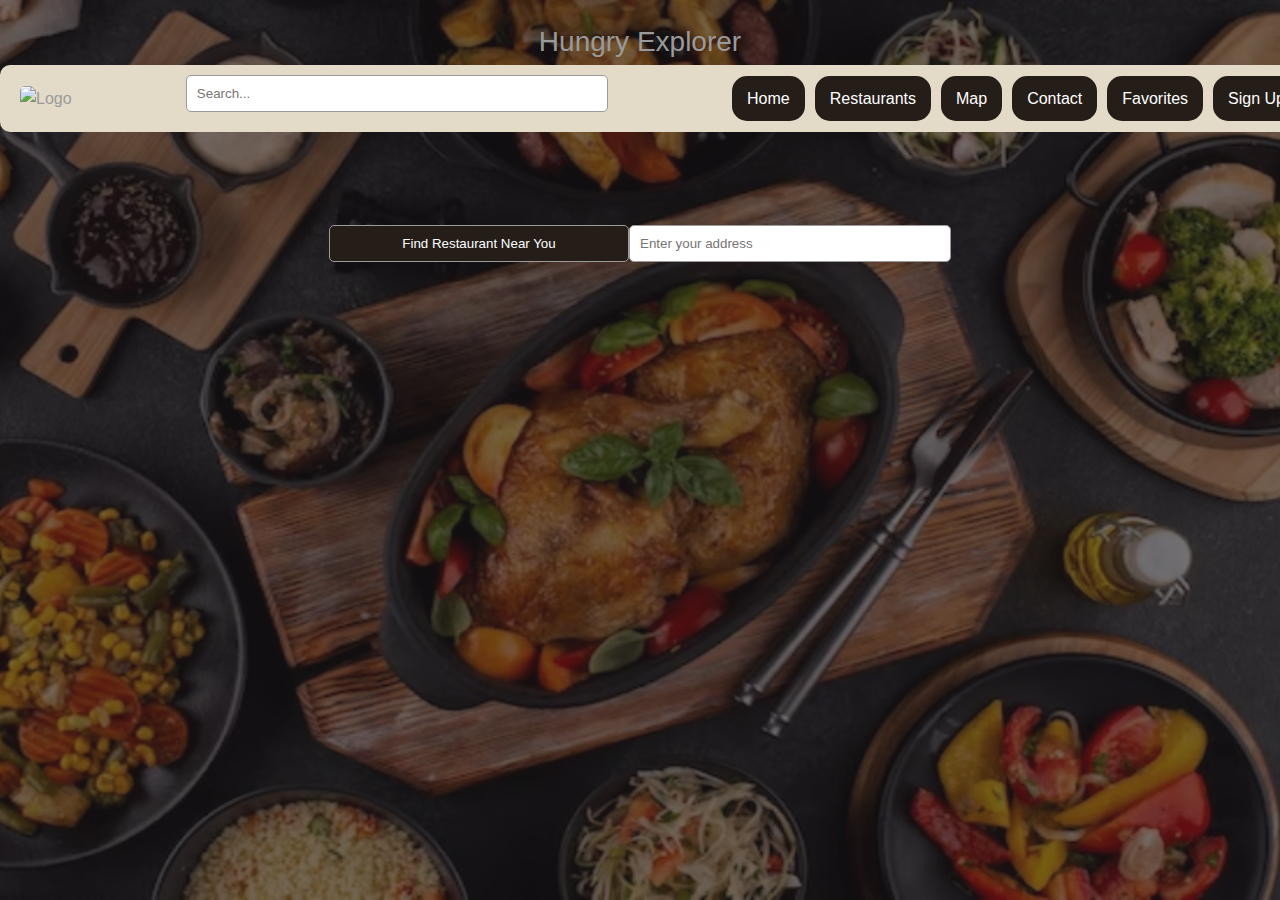
==== index.html @ f61a9f86 "Merge pull request #56 from NatalieClinton/feature/updatedRestaurantDetails" ====
<!DOCTYPE html>
<html lang="en">
<head>
  <meta charset="UTF-8">
  <meta name="viewport" content="width=device-width, initial-scale=1.0">
  <title>Hungry Explorer</title>
  <link rel="stylesheet" href="./assets/css/style.css"> <!-- Relative path to CSS file -->
  <link rel="stylesheet" href="./assets/css/homepage.css"> 
</head>

<body>
  <!-- Navbar -->
  <div class="navbar">
    <div class="title">Hungry Explorer</div>
    <div class="navbar-links">
       <!-- Navbar -->
       <nav>
        <!-- Logo (Image) -->
        <img src="./assets/images/HungryExplorerLogo.jpg" alt="Logo">
        <!-- Search Bar -->
        <form>
            <input type="text" placeholder="Search...">
        </form>
        <!-- Option Buttons -->
        <a href="./index.html">Home</a>
        <a href="./restaurant.html">Restaurants</a>
        <a href="./map.html">Map</a>
        <a href="./contact.html">Contact</a>
        <a href="./favorites.html">Favorites</a>
        <a href="#" id="signUpBtn">Sign Up</a>
      </nav>
    </div>
  </div>

  <!-- Modal -->
  <div class="modal" id="signUpModal">
    <div class="modal-content">
      <span class="close">&times;</span>
      <h2>Sign Up</h2>
      <!-- Sign-up form -->
      <div class="modal-body">
        <form id="addEmailForm">
          <div class="row">
            <div class="col-md-6">
              <div class="mb-3">
                <label for="emailAddress" class="form-label">Email Address:</label>
                <input type="email" class="form-control" id="emailAddress" required> <!-- Changed type to email -->
              </div>
            </div>
            <div class="col-md-6">
              <div class="mb-3">
                <label for="password" class="form-label">Password:</label>
                <input type="password" class="form-control" id="password" required>
              </div>
            </div>
          </div>
        </form>
      </div>
      <div class="modal-footer">
        <button type="submit" form="addEmailForm" class="btn btn-success" id="addTaskButton">
          Register
        </button>
      </div>
    </div>
  </div>

  <!-- Address search container -->
  <div class="search-container">
    <button id="addressSearchBtn">Find Restaurant Near You</button>
    <input type="text" id="addressInput" placeholder="Enter your address">
  </div>

  <!-- Background image -->
  <div class="background-image"></div>

  <!-- JavaScript files -->
  <script src="./Assets/JS/script.js"></script> <!-- Relative path to JavaScript file -->
  <script src="./Assets/JS/homepage.js"></script> <!-- Relative path to JavaScript file -->
  <script src="https://maps.googleapis.com/maps/api/js?key=AIzaSyBxWw3DSNZJTDbkBnPVZabPtuLWZAgpOcA&libraries=places" async defer></script>
</body>
</html>
---- assets/css/style.css ----
/* Logo Colour Palette */
:root {
    --beige: #E3DAC7;
    --brown: #251D18;
    --gray: #9A9A9B;
    --warmBrown: #71542A;
    --offBlack: #1C181B;
}

/* Navigation Bar Styles */
nav {
    display: flex;
    width: 100%;
    align-items: center;
    justify-content: space-between;
    background-color: var(--beige);
    padding: 10px 20px;
    border-radius: 10px;
    margin-right: 100px;
}

/* Logo (Image) Styles */
nav img {
    max-height: 60px;
    border-radius: 5px;
}

/* Search Bar Styles */
nav form {
    flex-grow: 1;
    display: flex;
    justify-content: center;
    margin: 0;
}

nav input[type="text"] {
    padding: 10px;
    border: 1px solid var(--gray);
    border-radius: 5px;
    width: 70%;
    max-width: 400px;
}

/* Option Button Styles */
nav a {
    padding: 10px 15px;
    margin-left: 10px;
    /* Space between buttons */
    background-color: var(--brown);
    color: #fff;
    text-decoration: none;
    border-radius: 15px;
    /* Rounded corners for the buttons */
    transition: background-color 0.3s ease;
}

nav a:hover {
    background-color: var(--warmBrown);
}

/* Body and general text styles */
body {
    font-family: 'Segoe UI', Tahoma, Verdana, sans-serif;
    background-color: var(--offBlack);
    color: var(--gray);
    margin: 0;
    padding: 0;
    box-sizing: border-box;
    line-height: 1.6;
}

/* Header styles */
h1,
h2,
h3 {
    margin-top: 0;
    color: #ddd;
}

h1 {
    font-size: 2.5rem;
    margin-bottom: 1.5rem;
    color: var(--gray);
    text-align: center;
}

/* Paragraph styles */
p {
    font-size: 1.1rem;
    margin-bottom: 2rem;
    color: var(--gray);
    text-align: center;
}

/* Image styles */
img {
    display: block;
    margin: 0 auto;
    max-width: 100%;
    height: auto;
}

/* Modal styles */
.modal {
    display: none;
    position: fixed;
    z-index: 1;
    left: 0;
    top: 0;
    width: 100%;
    height: 100%;
    overflow: auto;
    background-color: rgba(0, 0, 0, 0.4);
}

.modal-content {
    background-color: var(--beige);
    margin: 15% auto;
    padding: 20px;
    border: 1px solid var(--brown);
    width: 30%;
    border-radius: 8px;
    box-shadow: 0 0 10px rgba(0, 0, 0, 0.1);
}

.close {
    color: var(--warmBrown);
    float: right;
    font-size: 24px;
    font-weight: bold;
    cursor: pointer;
}

.close:hover,
.close:focus {
    color: var(--brown);
    text-decoration: none;
}

/* Map styles */
#map {
    height: 400px;
    width: 100%;
    border-radius: 8px;
    box-shadow: 0 0 10px rgba(0, 0, 0, 0.1);
}

/* Restaurant list styles */
#restaurantList {
    margin-top: 20px;
    background-color: #fff;
    border-radius: 8px;
    padding: 20px;
    box-shadow: 0 0 10px rgba(0, 0, 0, 0.1);
}

/* Form styles */
form {
    display: flex;
    flex-direction: column;
    align-items: center;
}

input[type="text"],
input[type="password"],
button {
    margin-bottom: 10px;
    padding: 10px;
    border: 1px solid var(--gray);
    border-radius: 5px;
    width: 100%;
    max-width: 300px;
}

button {
    background-color: var(--brown);
    color: #fff;
    cursor: pointer;
    transition: background-color 0.3s ease;
}

button:hover {
    background-color: var(--warmBrown);
}

/* Contact List Container Styles */
#contactList {
    display: grid;
    grid-template-columns: repeat(3, minmax(200px, 1fr));
    /* Three narrower columns */
    grid-gap: 20px;
    /* Space between the cards */
    justify-content: center;
    margin-top: 20px;
}

.container {
    display: flex;
    /* Enable Flexbox */
    flex-direction: column;
    /* Arrange content in a column */
    align-items: center;
    /* Center items horizontally */
    justify-content: center;
    /* Center items vertically */
    padding: 20px;
    /* Add padding for spacing */
    background-color: var(--beige);
    /* Background color for the container */
    border-radius: 10px;
    /* Rounded corners */
}

/* Style for the button inside the container */
.container button {
    background-color: var(--brown);
    color: #fff;
    padding: 10px 20px;
    /* Padding around the button */
    border-radius: 5px;
    /* Rounded corners for the button */
    border: none;
    /* Remove default border */
    cursor: pointer;
    /* Change cursor to pointer */
    transition: background-color 0.3s ease;
    /* Transition effect for hover */
}

/* Button hover effect */
.container button:hover {
    background-color: var(--warmBrown);
}

.container h1 {
    text-align: center;
    /* Center text */
    color: var(--gray);
    /* Use the defined gray color */
}

/* Search container styles */
.search-container {
    position: absolute; /* Absolute positioning */
    top: 25%; /* Position it 25% down from the top */
    left: 50%; /* Center the container horizontally */
    transform: translateX(-50%); /* Adjust to center */
    display: flex;
    justify-content: center;
    align-items: center;
    width: 100%; /* Allow the container to span the full width of the screen */
}

/* Background image styles */
.background-image {
    background-image: url('./assets/images/Homepage.jpg');
    background-size: cover; /* Cover the entire screen */
    background-position: top; /* Align to the top */
    position: absolute; /* Absolute positioning */
    top: 0;
    left: 0;
    width: 100%; /* Cover the full width */
    height: 100vh; /* Cover the full height */
    z-index: -1; /* Send the image behind other content */
}


/* Media Query for screens with width 800px and below */
@media (max-width: 800px) {
    #contactList {
        grid-template-columns: repeat(2, 1fr);
        /* Two columns on screens 800px and below */
    }
}

/* Media Query for screens with width 500px and below */
@media (max-width: 500px) {
    #contactList {
        grid-template-columns: 1fr;
        /* One column on screens 500px and below */
    }
}

/* Contact Card Styles */
.contact-card {
    background-color: var(--beige);
    /* Background color of the cards */
    border: 2px solid var(--brown);
    /* Border around each card */
    border-radius: 10px;
    /* Rounded corners for the cards */
    padding: 20px;
    /* Padding inside the cards */
    box-shadow: 0 0 10px rgba(0, 0, 0, 0.1);
    /* Box shadow for the cards */
    overflow: hidden;
    /* Hide any overflow of content */
    white-space: normal;
    /* Allow line breaks */
    text-overflow: ellipsis;
    /* Show ellipsis if text overflows */
}

/* Contact Card Text Styles */
.contact-card h2 {
    margin: 0 0 10px;
    /* Margin for the contact name */
    color: var(--brown);
}

.contact-card p {
    margin: 5px 0;
    /* Margin for the contact information */
    color: var(--gray);
}

.background-image {
    background-image: url('../images/Homepage.jpg');
    background-size: cover;
    opacity: 0.4;
    height: 100vh;
}


/*RESTAURANT.CSS STYLES*/

.logo-img {
    height: 75px;
    border-radius: 10px;
}

header {
    background-color: var(--beige);

}


.header-container {
    display: flex;
    justify-content: space-evenly;
    align-items: center;
    height: 100%;
    width: 80%;
    margin: auto;
}

.search-container {
    width: 900px;
}

#search-input {
    padding: 5px 10px;
    height: 40px;
    width: 500px;
    border-radius: 20px;
}

.nav-links {
    width: 500px;
    align-items: center;
}

header a {
    color: #fff;
    background-color: #251D18;
    padding: 10px 15px;
    margin: 0 10px;
    border-radius: 10px;
    text-decoration: none;
}

header a:hover {
    background-color: var(--warmBrown);
    transition: background-color 0.3s ease;

}

.title {
    text-align: center;
    padding-top: 20px;
    font-size: 28px;
}



.options-container {
    display: flex;
    justify-content: center;
    gap: 100px;
    padding: 20px;
    flex-wrap: wrap;
    width: 80%;
    margin: auto;
}


.restaurant-card {
    width: 275px;
}

.intro {
    display: flex;
    justify-content: space-between;
    padding: 10px;
}

.intro h1 {
    font-size: 20px;
}

.details {
    display: flex;
    justify-content: space-between;
    margin: 5px 0;
}

section .options-container .restaurant-card .details {
    display: flex;
    justify-content: center;
}

section .options-container .restaurant-card .intro {
    display: flex;
    justify-content: center;
}

.details a {
    color: black
}

.restaurant-img {
    height: 200px;
    width: 300px;
    object-fit: cover;
    border-radius: 20px;
}

.filter-container {
    display: flex;
    justify-content: center;
    padding: 30px;
    height: 100%;
}

.btn {
    /* background-color: #1b1a1dcd; */
    color: #EBEAE9;
    margin: 0 10px;
    padding: 12px 18px;
    width: 150px;
    font-weight: 600;
    border-radius: 10px;
    cursor: pointer;
    font-size: 15px;
}

.save-rest-btn {
    height: 75px;
    width: 100px;

}

.close-modal-btn {
    border: 1px solid #EBEAE9;

}

.btn-container {
    display: flex;
    justify-content: flex-end;
    margin-top: 0;
}

.weather-container {
    position: fixed;
    top: 0;
    left: 0;
    bottom: 0;
    right: 0;
    display: flex;
    flex-direction: column;
    justify-content: center;
    width: 50%;
    height: 50%;
    margin: auto;
    text-align: center;
    background-color: #1b1a1df1;
    color: #EBEAE9;
    font-size: 20px;
    border-radius: 30px;
}

.hidden {
    display: none;
}

.forecast {
    display: flex;
    justify-content: center;
    gap: 30px;
}

.weather-details {
    margin: 20px;
}

@media screen and (max-width: 1200px) {
    .nav-links {
        width: 700px;
    }
}

@media screen and (max-width: 1100px) {
    header a {
        padding: 5px 10px;
        font-size: 14px;
    }

    .search-btn {
        padding: 8px 14px;
    }

    .header-container {
        width: 100%;
    }

}

/* MAP PAGE CSS */
#map {
    height: 400px;
    width: 100%;
}

/* CSS for restaurant details */
.restaurant-item {
    margin-bottom: 20px;
    padding: 10px;
    border: 1px solid var(--gray);
    border-radius: 5px;
    box-shadow: 0 2px 4px rgba(0, 0, 0, 0.1);
    background-color: var(--beige); 
    color: var(--offBlack); 
}

.restaurant-item h2 {
    font-size: 18px;
    margin-bottom: 10px;
    color: var(--brown);
}

.restaurant-item p {
    margin: 5px 0;
    color: var(--warmBrown);
}

.restaurant-item a {
   color: rgb(0, 102, 255);
}

.restaurant-item img {
    display: block;
    margin-top: 10px;
    max-width: 100%;
}
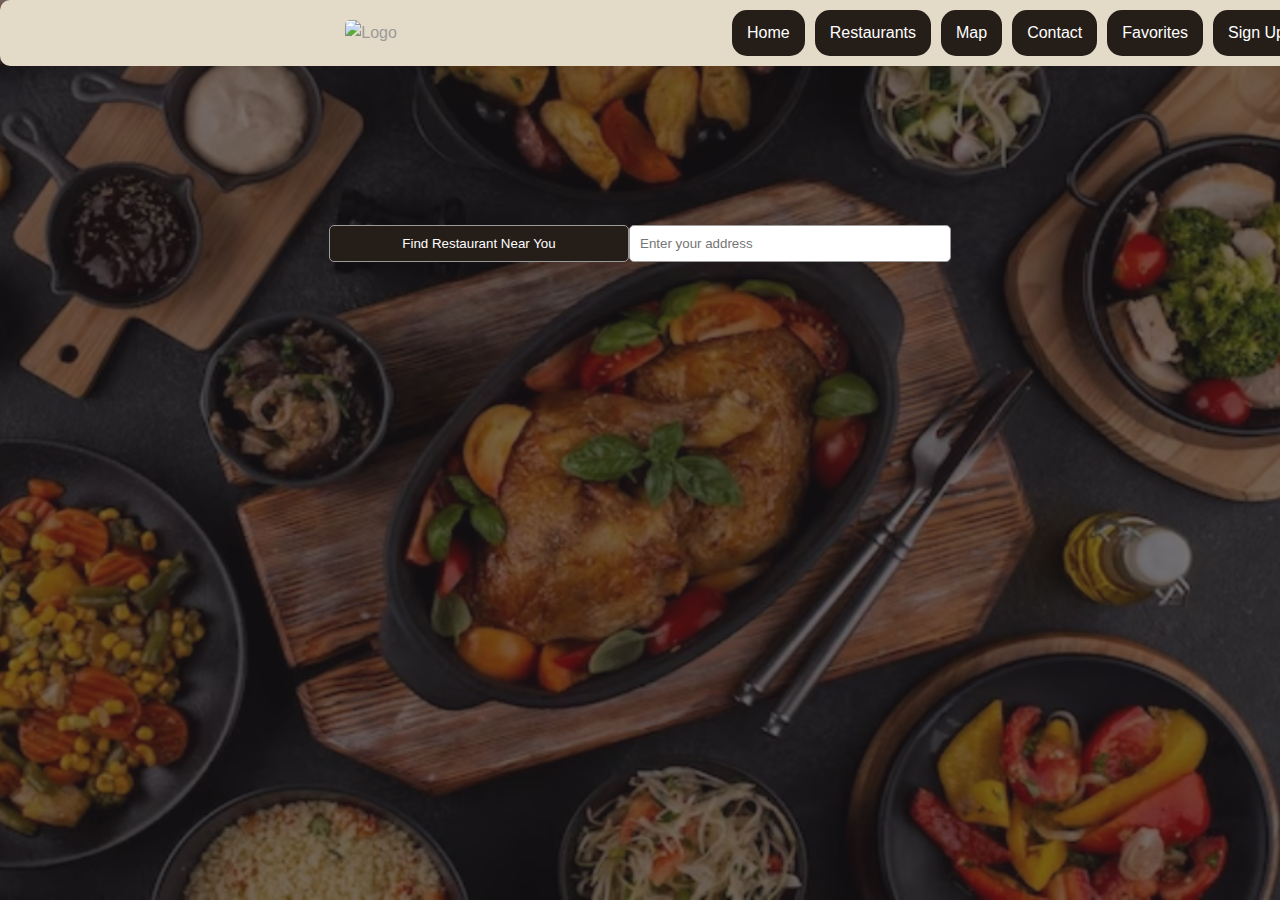
==== commit b14c1890: "Merge pull request #57 from NatalieClinton/corindex" ====
--- a/index.html
+++ b/index.html
@@ -11,16 +11,11 @@
 <body>
   <!-- Navbar -->
   <div class="navbar">
-    <div class="title">Hungry Explorer</div>
     <div class="navbar-links">
        <!-- Navbar -->
        <nav>
         <!-- Logo (Image) -->
         <img src="./assets/images/HungryExplorerLogo.jpg" alt="Logo">
-        <!-- Search Bar -->
-        <form>
-            <input type="text" placeholder="Search...">
-        </form>
         <!-- Option Buttons -->
         <a href="./index.html">Home</a>
         <a href="./restaurant.html">Restaurants</a>
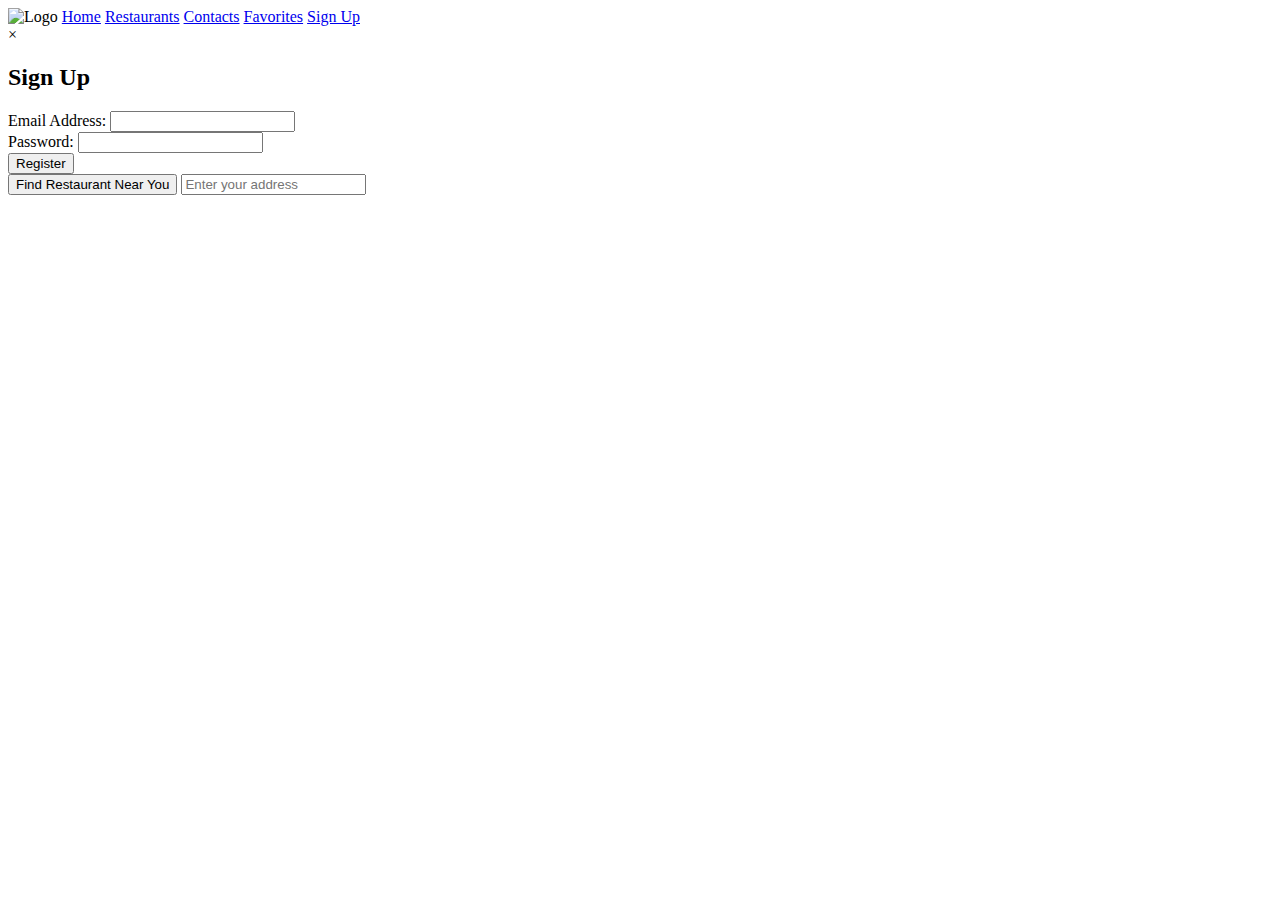
==== commit 8e51a2ff: "adding address now correctly moves user to map.html" ====
--- a/index.html
+++ b/index.html
@@ -4,24 +4,21 @@
   <meta charset="UTF-8">
   <meta name="viewport" content="width=device-width, initial-scale=1.0">
   <title>Hungry Explorer</title>
-  <link rel="stylesheet" href="./assets/css/style.css"> <!-- Relative path to CSS file -->
-  <link rel="stylesheet" href="./assets/css/homepage.css"> 
+  <link rel="stylesheet" href="./Assets/CSS/style.css"> <!-- Relative path to CSS file -->
 </head>
 
 <body>
   <!-- Navbar -->
   <div class="navbar">
     <div class="navbar-links">
-       <!-- Navbar -->
-       <nav>
+      <nav>
         <!-- Logo (Image) -->
         <img src="./assets/images/HungryExplorerLogo.jpg" alt="Logo">
         <!-- Option Buttons -->
-        <a href="./index.html">Home</a>
-        <a href="./restaurant.html">Restaurants</a>
-        <a href="./map.html">Map</a>
-        <a href="./contact.html">Contact</a>
-        <a href="./favorites.html">Favorites</a>
+        <a href="index.html">Home</a>
+        <a href="restaurant.html">Restaurants</a>
+        <a href="contact.html">Contacts</a>
+        <a href="favorites.html">Favorites</a>
         <a href="#" id="signUpBtn">Sign Up</a>
       </nav>
     </div>
@@ -69,7 +66,6 @@
   <div class="background-image"></div>
 
   <!-- JavaScript files -->
-  <script src="./Assets/JS/script.js"></script> <!-- Relative path to JavaScript file -->
   <script src="./Assets/JS/homepage.js"></script> <!-- Relative path to JavaScript file -->
   <script src="https://maps.googleapis.com/maps/api/js?key=AIzaSyBxWw3DSNZJTDbkBnPVZabPtuLWZAgpOcA&libraries=places" async defer></script>
 </body>
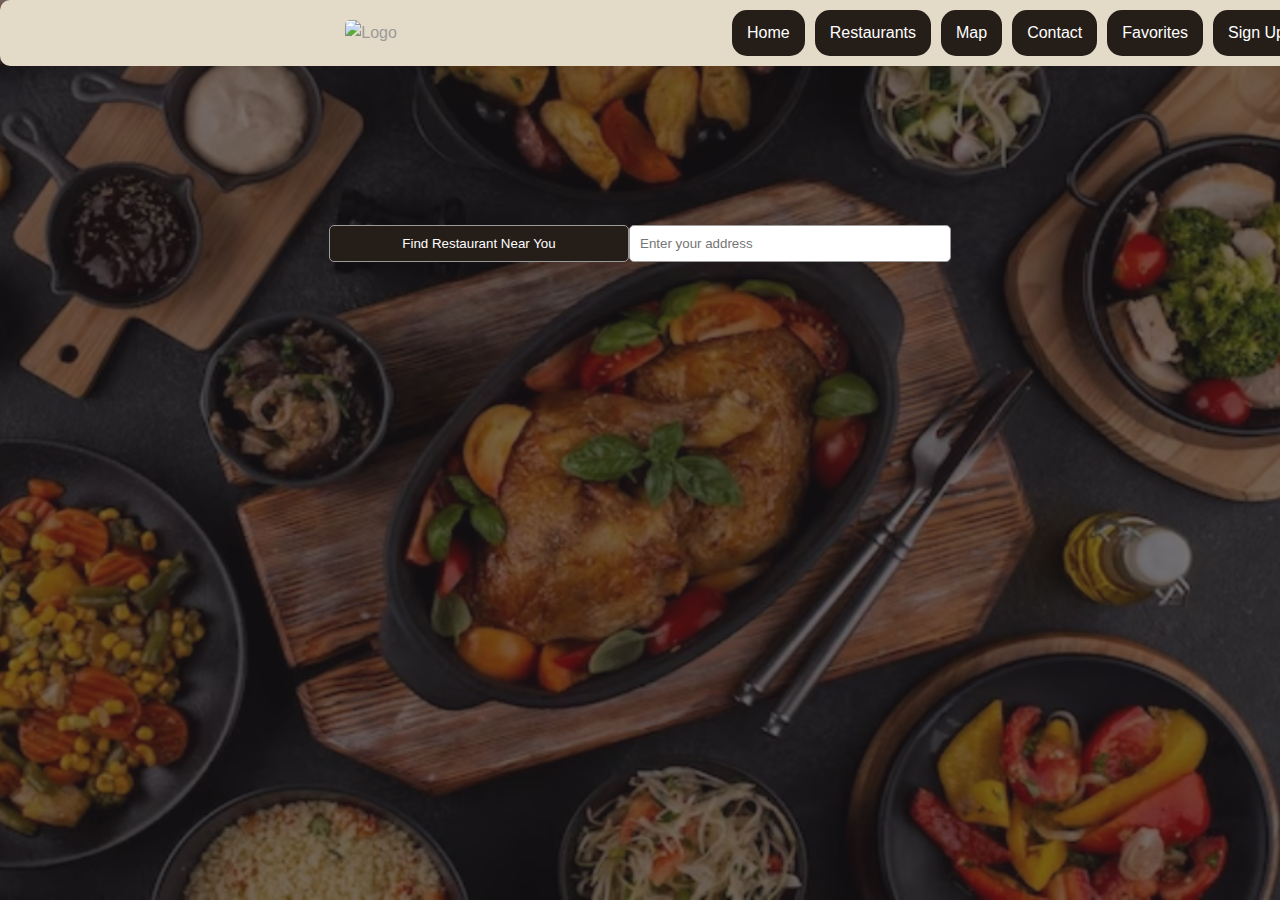
==== commit d6f30a20: "Merge branch 'main' into locationsaved" ====
--- a/index.html
+++ b/index.html
@@ -4,21 +4,23 @@
   <meta charset="UTF-8">
   <meta name="viewport" content="width=device-width, initial-scale=1.0">
   <title>Hungry Explorer</title>
-  <link rel="stylesheet" href="./Assets/CSS/style.css"> <!-- Relative path to CSS file -->
+  <link rel="stylesheet" href="./assets/css/style.css"> <!-- Relative path to CSS file -->
 </head>
 
 <body>
   <!-- Navbar -->
   <div class="navbar">
     <div class="navbar-links">
-      <nav>
+       <!-- Navbar -->
+       <nav>
         <!-- Logo (Image) -->
         <img src="./assets/images/HungryExplorerLogo.jpg" alt="Logo">
         <!-- Option Buttons -->
-        <a href="index.html">Home</a>
-        <a href="restaurant.html">Restaurants</a>
-        <a href="contact.html">Contacts</a>
-        <a href="favorites.html">Favorites</a>
+        <a href="./index.html">Home</a>
+        <a href="./restaurant.html">Restaurants</a>
+        <a href="./map.html">Map</a>
+        <a href="./contact.html">Contact</a>
+        <a href="./favorites.html">Favorites</a>
         <a href="#" id="signUpBtn">Sign Up</a>
       </nav>
     </div>
--- a/assets/css/style.css
+++ b/assets/css/style.css
@@ -0,0 +1,565 @@
+/* Logo Colour Palette */
+:root {
+    --beige: #E3DAC7;
+    --brown: #251D18;
+    --gray: #9A9A9B;
+    --warmBrown: #71542A;
+    --offBlack: #1C181B;
+}
+
+/* Navigation Bar Styles */
+nav {
+    display: flex;
+    width: 100%;
+    align-items: center;
+    justify-content: space-between;
+    background-color: var(--beige);
+    padding: 10px 20px;
+    border-radius: 10px;
+    margin-right: 100px;
+}
+
+/* Logo (Image) Styles */
+nav img {
+    max-height: 60px;
+    border-radius: 5px;
+}
+
+/* Search Bar Styles */
+nav form {
+    flex-grow: 1;
+    display: flex;
+    justify-content: center;
+    margin: 0;
+}
+
+nav input[type="text"] {
+    padding: 10px;
+    border: 1px solid var(--gray);
+    border-radius: 5px;
+    width: 70%;
+    max-width: 400px;
+}
+
+/* Option Button Styles */
+nav a {
+    padding: 10px 15px;
+    margin-left: 10px;
+    /* Space between buttons */
+    background-color: var(--brown);
+    color: #fff;
+    text-decoration: none;
+    border-radius: 15px;
+    /* Rounded corners for the buttons */
+    transition: background-color 0.3s ease;
+}
+
+nav a:hover {
+    background-color: var(--warmBrown);
+}
+
+/* Body and general text styles */
+body {
+    font-family: 'Segoe UI', Tahoma, Verdana, sans-serif;
+    background-color: var(--offBlack);
+    color: var(--gray);
+    margin: 0;
+    padding: 0;
+    box-sizing: border-box;
+    line-height: 1.6;
+}
+
+/* Header styles */
+h1,
+h2,
+h3 {
+    margin-top: 0;
+    color: #ddd;
+}
+
+h1 {
+    font-size: 2.5rem;
+    margin-bottom: 1.5rem;
+    color: var(--gray);
+    text-align: center;
+}
+
+/* Paragraph styles */
+p {
+    font-size: 1.1rem;
+    margin-bottom: 2rem;
+    color: var(--gray);
+    text-align: center;
+}
+
+/* Image styles */
+img {
+    display: block;
+    margin: 0 auto;
+    max-width: 100%;
+    height: auto;
+}
+
+/* Modal styles */
+.modal {
+    display: none;
+    position: fixed;
+    z-index: 1;
+    left: 0;
+    top: 0;
+    width: 100%;
+    height: 100%;
+    overflow: auto;
+    background-color: rgba(0, 0, 0, 0.4);
+}
+
+.modal-content {
+    background-color: var(--beige);
+    margin: 15% auto;
+    padding: 20px;
+    border: 1px solid var(--brown);
+    width: 30%;
+    border-radius: 8px;
+    box-shadow: 0 0 10px rgba(0, 0, 0, 0.1);
+}
+
+.close {
+    color: var(--warmBrown);
+    float: right;
+    font-size: 24px;
+    font-weight: bold;
+    cursor: pointer;
+}
+
+.close:hover,
+.close:focus {
+    color: var(--brown);
+    text-decoration: none;
+}
+
+/* Map styles */
+#map {
+    height: 400px;
+    width: 100%;
+    border-radius: 8px;
+    box-shadow: 0 0 10px rgba(0, 0, 0, 0.1);
+}
+
+/* Restaurant list styles */
+#restaurantList {
+    margin-top: 20px;
+    background-color: #fff;
+    border-radius: 8px;
+    padding: 20px;
+    box-shadow: 0 0 10px rgba(0, 0, 0, 0.1);
+}
+
+/* Form styles */
+form {
+    display: flex;
+    flex-direction: column;
+    align-items: center;
+}
+
+input[type="text"],
+input[type="password"],
+button {
+    margin-bottom: 10px;
+    padding: 10px;
+    border: 1px solid var(--gray);
+    border-radius: 5px;
+    width: 100%;
+    max-width: 300px;
+}
+
+button {
+    background-color: var(--brown);
+    color: #fff;
+    cursor: pointer;
+    transition: background-color 0.3s ease;
+}
+
+button:hover {
+    background-color: var(--warmBrown);
+}
+
+/* Contact List Container Styles */
+#contactList {
+    display: grid;
+    grid-template-columns: repeat(3, minmax(200px, 1fr));
+    /* Three narrower columns */
+    grid-gap: 20px;
+    /* Space between the cards */
+    justify-content: center;
+    margin-top: 20px;
+}
+
+.container {
+    display: flex;
+    /* Enable Flexbox */
+    flex-direction: column;
+    /* Arrange content in a column */
+    align-items: center;
+    /* Center items horizontally */
+    justify-content: center;
+    /* Center items vertically */
+    padding: 20px;
+    /* Add padding for spacing */
+    background-color: var(--beige);
+    /* Background color for the container */
+    border-radius: 10px;
+    /* Rounded corners */
+}
+
+/* Style for the button inside the container */
+.container button {
+    background-color: var(--brown);
+    color: #fff;
+    padding: 10px 20px;
+    /* Padding around the button */
+    border-radius: 5px;
+    /* Rounded corners for the button */
+    border: none;
+    /* Remove default border */
+    cursor: pointer;
+    /* Change cursor to pointer */
+    transition: background-color 0.3s ease;
+    /* Transition effect for hover */
+}
+
+/* Button hover effect */
+.container button:hover {
+    background-color: var(--warmBrown);
+}
+
+.container h1 {
+    text-align: center;
+    /* Center text */
+    color: var(--gray);
+    /* Use the defined gray color */
+}
+
+/* Search container styles */
+.search-container {
+    position: absolute; /* Absolute positioning */
+    top: 25%; /* Position it 25% down from the top */
+    left: 50%; /* Center the container horizontally */
+    transform: translateX(-50%); /* Adjust to center */
+    display: flex;
+    justify-content: center;
+    align-items: center;
+    width: 100%; /* Allow the container to span the full width of the screen */
+}
+
+/* Background image styles */
+.background-image {
+    background-image: url('./assets/images/Homepage.jpg');
+    background-size: cover; /* Cover the entire screen */
+    background-position: top; /* Align to the top */
+    position: absolute; /* Absolute positioning */
+    top: 0;
+    left: 0;
+    width: 100%; /* Cover the full width */
+    height: 100vh; /* Cover the full height */
+    z-index: -1; /* Send the image behind other content */
+}
+
+
+/* Media Query for screens with width 800px and below */
+@media (max-width: 800px) {
+    #contactList {
+        grid-template-columns: repeat(2, 1fr);
+        /* Two columns on screens 800px and below */
+    }
+}
+
+/* Media Query for screens with width 500px and below */
+@media (max-width: 500px) {
+    #contactList {
+        grid-template-columns: 1fr;
+        /* One column on screens 500px and below */
+    }
+}
+
+/* Contact Card Styles */
+.contact-card {
+    background-color: var(--beige);
+    /* Background color of the cards */
+    border: 2px solid var(--brown);
+    /* Border around each card */
+    border-radius: 10px;
+    /* Rounded corners for the cards */
+    padding: 20px;
+    /* Padding inside the cards */
+    box-shadow: 0 0 10px rgba(0, 0, 0, 0.1);
+    /* Box shadow for the cards */
+    overflow: hidden;
+    /* Hide any overflow of content */
+    white-space: normal;
+    /* Allow line breaks */
+    text-overflow: ellipsis;
+    /* Show ellipsis if text overflows */
+}
+
+/* Contact Card Text Styles */
+.contact-card h2 {
+    margin: 0 0 10px;
+    /* Margin for the contact name */
+    color: var(--brown);
+}
+
+.contact-card p {
+    margin: 5px 0;
+    /* Margin for the contact information */
+    color: var(--gray);
+}
+
+.background-image {
+    background-image: url('../images/Homepage.jpg');
+    background-size: cover;
+    opacity: 0.4;
+    height: 100vh;
+}
+
+
+/*RESTAURANT.CSS STYLES*/
+
+.logo-img {
+    height: 75px;
+    border-radius: 10px;
+}
+
+header {
+    background-color: var(--beige);
+
+}
+
+
+.header-container {
+    display: flex;
+    justify-content: space-evenly;
+    align-items: center;
+    height: 100%;
+    width: 80%;
+    margin: auto;
+}
+
+.search-container {
+    width: 900px;
+}
+
+#search-input {
+    padding: 5px 10px;
+    height: 40px;
+    width: 500px;
+    border-radius: 20px;
+}
+
+.nav-links {
+    width: 500px;
+    align-items: center;
+}
+
+header a {
+    color: #fff;
+    background-color: #251D18;
+    padding: 10px 15px;
+    margin: 0 10px;
+    border-radius: 10px;
+    text-decoration: none;
+}
+
+header a:hover {
+    background-color: var(--warmBrown);
+    transition: background-color 0.3s ease;
+
+}
+
+.title {
+    text-align: center;
+    padding-top: 20px;
+    font-size: 28px;
+}
+
+
+
+.options-container {
+    display: flex;
+    justify-content: center;
+    gap: 100px;
+    padding: 20px;
+    flex-wrap: wrap;
+    width: 80%;
+    margin: auto;
+}
+
+
+.restaurant-card {
+    width: 275px;
+}
+
+.intro {
+    display: flex;
+    justify-content: space-between;
+    padding: 10px;
+}
+
+.intro h1 {
+    font-size: 20px;
+}
+
+.details {
+    display: flex;
+    justify-content: space-between;
+    margin: 5px 0;
+}
+
+section .options-container .restaurant-card .details {
+    display: flex;
+    justify-content: center;
+}
+
+section .options-container .restaurant-card .intro {
+    display: flex;
+    justify-content: center;
+}
+
+.details a {
+    color: black
+}
+
+.restaurant-img {
+    height: 200px;
+    width: 300px;
+    object-fit: cover;
+    border-radius: 20px;
+}
+
+.filter-container {
+    display: flex;
+    justify-content: center;
+    padding: 30px;
+    height: 100%;
+}
+
+.btn {
+    /* background-color: #1b1a1dcd; */
+    color: #EBEAE9;
+    margin: 0 10px;
+    padding: 12px 18px;
+    width: 150px;
+    font-weight: 600;
+    border-radius: 10px;
+    cursor: pointer;
+    font-size: 15px;
+}
+
+.save-rest-btn {
+    height: 75px;
+    width: 100px;
+
+}
+
+.close-modal-btn {
+    border: 1px solid #EBEAE9;
+
+}
+
+.btn-container {
+    display: flex;
+    justify-content: flex-end;
+    margin-top: 0;
+}
+
+.weather-container {
+    position: fixed;
+    top: 0;
+    left: 0;
+    bottom: 0;
+    right: 0;
+    display: flex;
+    flex-direction: column;
+    justify-content: center;
+    width: 50%;
+    height: 50%;
+    margin: auto;
+    text-align: center;
+    background-color: #1b1a1df1;
+    color: #EBEAE9;
+    font-size: 20px;
+    border-radius: 30px;
+}
+
+.hidden {
+    display: none;
+}
+
+.forecast {
+    display: flex;
+    justify-content: center;
+    gap: 30px;
+}
+
+.weather-details {
+    margin: 20px;
+}
+
+@media screen and (max-width: 1200px) {
+    .nav-links {
+        width: 700px;
+    }
+}
+
+@media screen and (max-width: 1100px) {
+    header a {
+        padding: 5px 10px;
+        font-size: 14px;
+    }
+
+    .search-btn {
+        padding: 8px 14px;
+    }
+
+    .header-container {
+        width: 100%;
+    }
+
+}
+
+/* MAP PAGE CSS */
+#map {
+    height: 400px;
+    width: 100%;
+}
+
+/* CSS for restaurant details */
+.restaurant-item {
+    margin-bottom: 20px;
+    padding: 10px;
+    border: 1px solid var(--gray);
+    border-radius: 5px;
+    box-shadow: 0 2px 4px rgba(0, 0, 0, 0.1);
+    background-color: var(--beige); 
+    color: var(--offBlack); 
+}
+
+.restaurant-item h2 {
+    font-size: 18px;
+    margin-bottom: 10px;
+    color: var(--brown);
+}
+
+.restaurant-item p {
+    margin: 5px 0;
+    color: var(--warmBrown);
+}
+
+.restaurant-item a {
+   color: rgb(0, 102, 255);
+}
+
+.restaurant-item img {
+    display: block;
+    margin-top: 10px;
+    max-width: 100%;
+}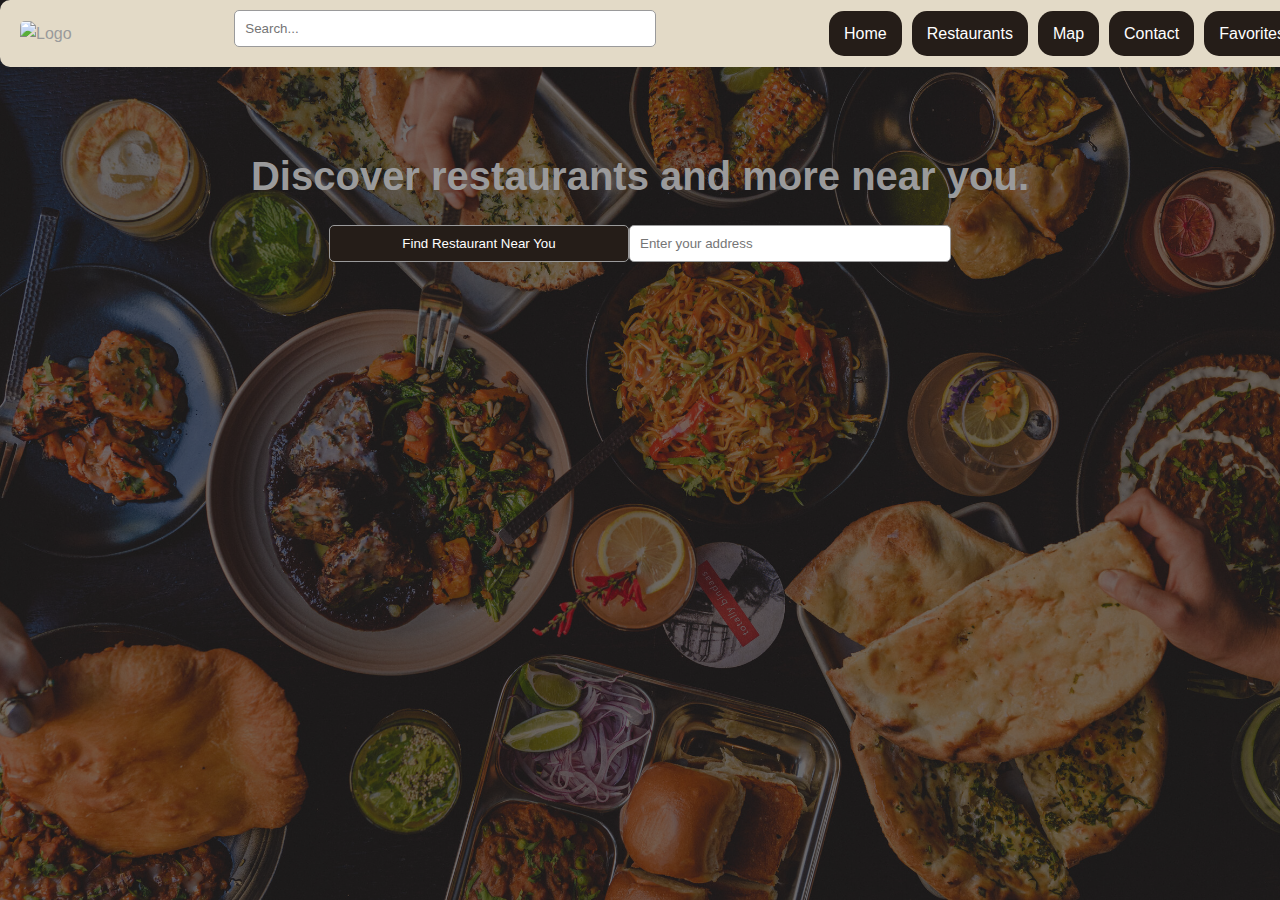
==== commit 9902d71a: "made anv bars consistent and title pages reflecting of that" ====
--- a/index.html
+++ b/index.html
@@ -3,28 +3,27 @@
 <head>
   <meta charset="UTF-8">
   <meta name="viewport" content="width=device-width, initial-scale=1.0">
-  <title>Hungry Explorer</title>
+  <title>Hungry Explorer - Home</title>
   <link rel="stylesheet" href="./assets/css/style.css"> <!-- Relative path to CSS file -->
 </head>
 
 <body>
-  <!-- Navbar -->
-  <div class="navbar">
-    <div class="navbar-links">
        <!-- Navbar -->
        <nav>
         <!-- Logo (Image) -->
         <img src="./assets/images/HungryExplorerLogo.jpg" alt="Logo">
+        <!-- Search Bar -->
+        <form>
+            <input type="text" placeholder="Search...">
+        </form>
         <!-- Option Buttons -->
         <a href="./index.html">Home</a>
         <a href="./restaurant.html">Restaurants</a>
         <a href="./map.html">Map</a>
         <a href="./contact.html">Contact</a>
         <a href="./favorites.html">Favorites</a>
-        <a href="#" id="signUpBtn">Sign Up</a>
-      </nav>
-    </div>
-  </div>
+    </nav>
+    
 
   <!-- Modal -->
   <div class="modal" id="signUpModal">
@@ -57,12 +56,18 @@
       </div>
     </div>
   </div>
+<main>
+<br>
+<br>
+<br>
+  <h1>Discover restaurants and more near you.</h1>
 
   <!-- Address search container -->
   <div class="search-container">
     <button id="addressSearchBtn">Find Restaurant Near You</button>
     <input type="text" id="addressInput" placeholder="Enter your address">
   </div>
+</main>
 
   <!-- Background image -->
   <div class="background-image"></div>
--- a/assets/css/style.css
+++ b/assets/css/style.css
@@ -241,27 +241,38 @@
 
 /* Search container styles */
 .search-container {
-    position: absolute; /* Absolute positioning */
-    top: 25%; /* Position it 25% down from the top */
-    left: 50%; /* Center the container horizontally */
-    transform: translateX(-50%); /* Adjust to center */
+    position: absolute;
+    /* Absolute positioning */
+    top: 25%;
+    /* Position it 25% down from the top */
+    left: 50%;
+    /* Center the container horizontally */
+    transform: translateX(-50%);
+    /* Adjust to center */
     display: flex;
     justify-content: center;
     align-items: center;
-    width: 100%; /* Allow the container to span the full width of the screen */
+    width: 100%;
+    /* Allow the container to span the full width of the screen */
 }
 
 /* Background image styles */
 .background-image {
     background-image: url('./assets/images/Homepage.jpg');
-    background-size: cover; /* Cover the entire screen */
-    background-position: top; /* Align to the top */
-    position: absolute; /* Absolute positioning */
+    background-size: cover;
+    /* Cover the entire screen */
+    background-position: top;
+    /* Align to the top */
+    position: absolute;
+    /* Absolute positioning */
     top: 0;
     left: 0;
-    width: 100%; /* Cover the full width */
-    height: 100vh; /* Cover the full height */
-    z-index: -1; /* Send the image behind other content */
+    width: 100%;
+    /* Cover the full width */
+    height: 100vh;
+    /* Cover the full height */
+    z-index: -1;
+    /* Send the image behind other content */
 }
 
 
@@ -315,7 +326,7 @@
 }
 
 .background-image {
-    background-image: url('../images/Homepage.jpg');
+    background-image: url('../images/restaurantbackgroundoption.jpg');
     background-size: cover;
     opacity: 0.4;
     height: 100vh;
@@ -331,43 +342,38 @@
 
 header {
     background-color: var(--beige);
-
 }
 
 
 .header-container {
     display: flex;
-    justify-content: space-evenly;
+    justify-content: space-between;
     align-items: center;
     height: 100%;
     width: 80%;
     margin: auto;
 }
 
-.search-container {
-    width: 900px;
-}
-
-#search-input {
+.search-input {
     padding: 5px 10px;
     height: 40px;
-    width: 500px;
+    width: 450px;
     border-radius: 20px;
-}
-
-.nav-links {
-    width: 500px;
-    align-items: center;
-}
+    /* border: 1px solid rgba(0, 0, 0, 0.55); */
+}
+
 
 header a {
-    color: #fff;
+    color: #FCFCFD;
     background-color: #251D18;
+    text-decoration: none;
+    margin: 0 15px;
+    font-size: 22px;
     padding: 10px 15px;
-    margin: 0 10px;
-    border-radius: 10px;
-    text-decoration: none;
-}
+    margin: 0 0 0 10px;
+    border-radius: 15px;
+}
+
 
 header a:hover {
     background-color: var(--warmBrown);
@@ -526,40 +532,51 @@
 
 }
 
-/* MAP PAGE CSS */
+/* MAP PAGE STYLES */
 #map {
     height: 400px;
     width: 100%;
 }
 
-/* CSS for restaurant details */
+/* RESTAURANT DETAIL STYLES */
 .restaurant-item {
     margin-bottom: 20px;
     padding: 10px;
     border: 1px solid var(--gray);
     border-radius: 5px;
     box-shadow: 0 2px 4px rgba(0, 0, 0, 0.1);
-    background-color: var(--beige); 
-    color: var(--offBlack); 
+    background-color: var(--beige);
+    color: var(--offBlack);
+    display: flex; 
+    align-items: center; 
+    text-align: left;
+}
+
+.restaurant-item img {
+    display: block;
+    margin-right: 20px; 
+    max-width: 100%;
+}
+
+.restaurant-info {
+    flex-grow: 1; 
 }
 
 .restaurant-item h2 {
-    font-size: 18px;
+    font-size: 22px;
     margin-bottom: 10px;
-    color: var(--brown);
+    color: var(--warmBrown);
+    padding-bottom: 0px;
+    text-decoration: underline;
+    text-align: left;
 }
 
 .restaurant-item p {
     margin: 5px 0;
     color: var(--warmBrown);
+    text-align: left;
 }
 
 .restaurant-item a {
-   color: rgb(0, 102, 255);
-}
-
-.restaurant-item img {
-    display: block;
-    margin-top: 10px;
-    max-width: 100%;
+    color: rgb(0, 102, 255);
 }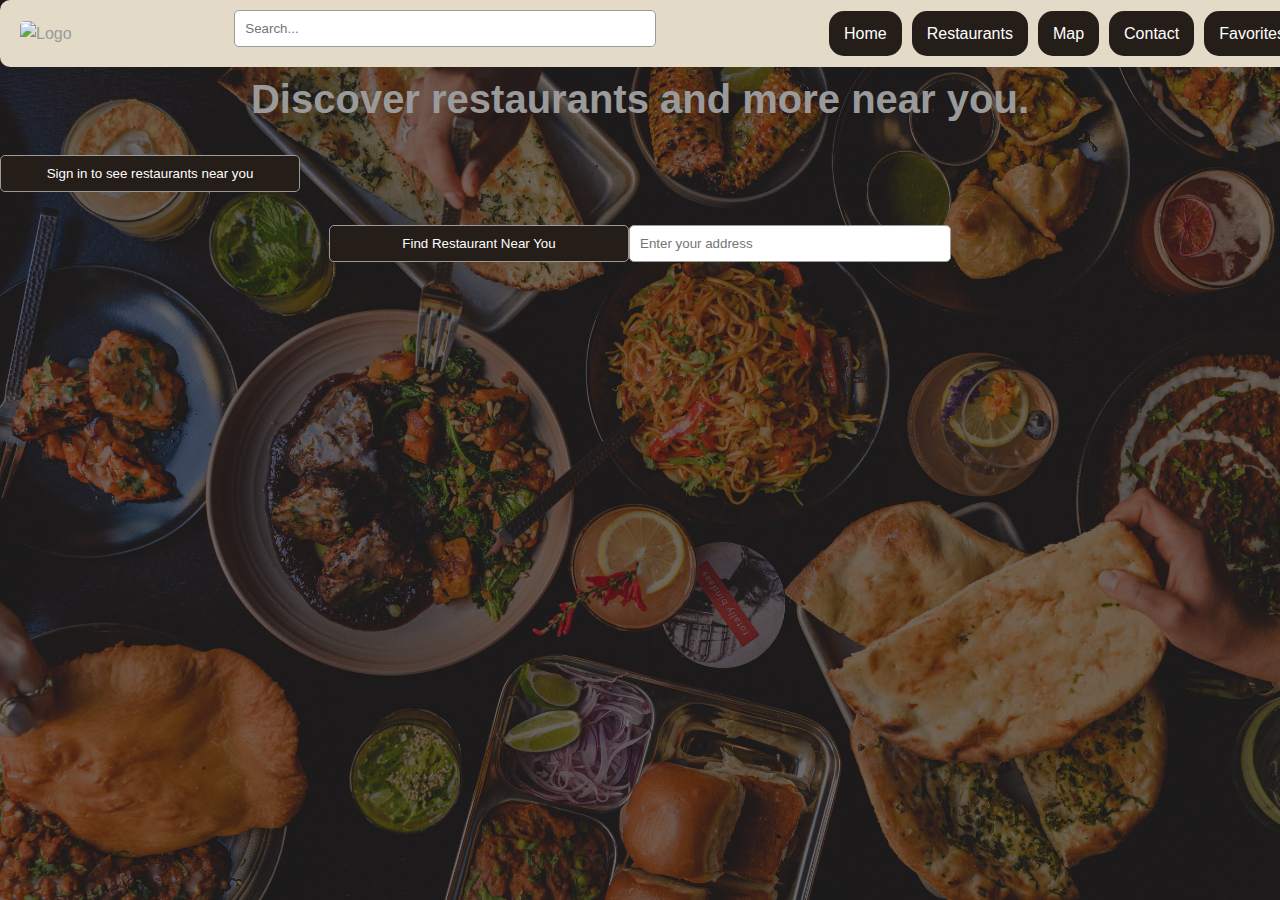
==== commit 6b69b1cd: "updated address submission to populate restos" ====
--- a/index.html
+++ b/index.html
@@ -4,6 +4,10 @@
   <meta charset="UTF-8">
   <meta name="viewport" content="width=device-width, initial-scale=1.0">
   <title>Hungry Explorer - Home</title>
+  
+  <!-- Tailwind CSS -->
+  <link rel= "stylesheet" href="https://cdn.jsdelivr.net/npm/tailwindcss@2.2.19/dist/tailwind.min.css">
+  <!-- Our CSS -->
   <link rel="stylesheet" href="./assets/css/style.css"> <!-- Relative path to CSS file -->
 </head>
 
@@ -23,57 +27,67 @@
         <a href="./contact.html">Contact</a>
         <a href="./favorites.html">Favorites</a>
     </nav>
-    
 
-  <!-- Modal -->
-  <div class="modal" id="signUpModal">
-    <div class="modal-content">
-      <span class="close">&times;</span>
-      <h2>Sign Up</h2>
-      <!-- Sign-up form -->
-      <div class="modal-body">
-        <form id="addEmailForm">
-          <div class="row">
-            <div class="col-md-6">
-              <div class="mb-3">
-                <label for="emailAddress" class="form-label">Email Address:</label>
-                <input type="email" class="form-control" id="emailAddress" required> <!-- Changed type to email -->
+<main>
+
+  <h1>Discover restaurants and more near you.</h1>
+
+  <!-- Sign Up Button -->
+  <button id="signUpBtn">Sign in to see restaurants near you</button>
+    <!-- Modal -->
+    <div class="modal" id="signUpModal">
+      <div class="modal-content">
+        <span class="close">&times;</span>
+        <h2>Sign Up</h2>
+        <!-- Sign-up form -->
+        <div class="modal-body">
+          <form id="addEmailForm">
+            <div class="row">
+              <div class="col-md-6">
+                <div class="mb-3">
+                  <label for="emailAddress" class="form-label">Email Address:</label>
+                  <input type="email" class="form-control" id="emailAddress" required>
+                </div>
+              </div>
+              <div class="col-md-6">
+                <div class="mb-3">
+                  <label for="password" class="form-label">Password:</label>
+                  <input type="password" class="form-control" id="password" required>
+                </div>
+              </div>
+              <div class="col-md-12">
+                <div class="mb-3">
+                  <label for="address" class="form-label">Address:</label>
+                  <input type="text" class="form-control" id="address" required>
+                </div>
               </div>
             </div>
-            <div class="col-md-6">
-              <div class="mb-3">
-                <label for="password" class="form-label">Password:</label>
-                <input type="password" class="form-control" id="password" required>
-              </div>
-            </div>
-          </div>
-        </form>
-      </div>
-      <div class="modal-footer">
-        <button type="submit" form="addEmailForm" class="btn btn-success" id="addTaskButton">
-          Register
-        </button>
+          </form>
+        </div>
+        <div class="modal-footer">
+          <button type="submit" form="addEmailForm" class="btn btn-success" id="addTaskButton">
+            Register
+          </button>
+        </div>
       </div>
     </div>
-  </div>
-<main>
-<br>
-<br>
-<br>
-  <h1>Discover restaurants and more near you.</h1>
 
   <!-- Address search container -->
   <div class="search-container">
     <button id="addressSearchBtn">Find Restaurant Near You</button>
     <input type="text" id="addressInput" placeholder="Enter your address">
   </div>
-</main>
 
   <!-- Background image -->
   <div class="background-image"></div>
 
-  <!-- JavaScript files -->
-  <script src="./Assets/JS/homepage.js"></script> <!-- Relative path to JavaScript file -->
-  <script src="https://maps.googleapis.com/maps/api/js?key=AIzaSyBxWw3DSNZJTDbkBnPVZabPtuLWZAgpOcA&libraries=places" async defer></script>
+</main>
+
+  <!-- Google Places API -->
+  <script async defer src="https://maps.googleapis.com/maps/api/js?key=AIzaSyBxWw3DSNZJTDbkBnPVZabPtuLWZAgpOcA&libraries=places"></script>
+  <!-- Home JS -->
+  <script src="./assets/js/homepage.js"></script> 
+  <!-- Restaurant JS -->
+  <script src="./assets/js/restaurant.js" ></script>
 </body>
 </html>--- a/assets/css/style.css
+++ b/assets/css/style.css
@@ -335,11 +335,13 @@
 
 /*RESTAURANT.CSS STYLES*/
 
+/*logo inside header*/
 .logo-img {
     height: 75px;
     border-radius: 10px;
 }
 
+/*header styles*/
 header {
     background-color: var(--beige);
 }
@@ -354,21 +356,22 @@
     margin: auto;
 }
 
-.search-input {
+/*HEADER -input*/
+#search-input {
     padding: 5px 10px;
-    height: 40px;
+    height: 35px;
     width: 450px;
     border-radius: 20px;
     /* border: 1px solid rgba(0, 0, 0, 0.55); */
 }
 
-
+/*HEADER - link element*/
 header a {
     color: #FCFCFD;
     background-color: #251D18;
     text-decoration: none;
-    margin: 0 15px;
-    font-size: 22px;
+    margin: 0 10px;
+    font-size: 16px;
     padding: 10px 15px;
     margin: 0 0 0 10px;
     border-radius: 15px;
@@ -381,6 +384,7 @@
 
 }
 
+/* H1 - titled: quick options */
 .title {
     text-align: center;
     padding-top: 20px;
@@ -388,7 +392,7 @@
 }
 
 
-
+/*styles for rendered restaurants*/
 .options-container {
     display: flex;
     justify-content: center;
@@ -399,7 +403,7 @@
     margin: auto;
 }
 
-
+/*styles for individual restaurant*/
 .restaurant-card {
     width: 275px;
 }
@@ -414,6 +418,7 @@
     font-size: 20px;
 }
 
+/*WEATHER*/
 .details {
     display: flex;
     justify-content: space-between;
@@ -434,6 +439,9 @@
     color: black
 }
 
+/*end of weather*/
+
+/*img for rendered restaurant*/
 .restaurant-img {
     height: 200px;
     width: 300px;
@@ -441,6 +449,7 @@
     border-radius: 20px;
 }
 
+/*container holding rendered restaurants */
 .filter-container {
     display: flex;
     justify-content: center;
@@ -458,14 +467,17 @@
     border-radius: 10px;
     cursor: pointer;
     font-size: 15px;
-}
-
+
+}
+
+/*save restaurant btn*/
 .save-rest-btn {
-    height: 75px;
-    width: 100px;
-
-}
-
+    height: 50px;
+    width: 70px;
+    margin: 0 5px;
+}
+
+/*close weather modal btn*/
 .close-modal-btn {
     border: 1px solid #EBEAE9;
 
@@ -477,6 +489,7 @@
     margin-top: 0;
 }
 
+/*weather modal*/
 .weather-container {
     position: fixed;
     top: 0;
@@ -496,6 +509,7 @@
     border-radius: 30px;
 }
 
+/*responsible for hiding weather modal*/
 .hidden {
     display: none;
 }
@@ -510,10 +524,13 @@
     margin: 20px;
 }
 
+
+/*media query*/
 @media screen and (max-width: 1200px) {
     .nav-links {
         width: 700px;
     }
+
 }
 
 @media screen and (max-width: 1100px) {
@@ -529,6 +546,8 @@
     .header-container {
         width: 100%;
     }
+
+
 
 }
 
@@ -547,19 +566,19 @@
     box-shadow: 0 2px 4px rgba(0, 0, 0, 0.1);
     background-color: var(--beige);
     color: var(--offBlack);
-    display: flex; 
-    align-items: center; 
+    display: flex;
+    align-items: center;
     text-align: left;
 }
 
 .restaurant-item img {
     display: block;
-    margin-right: 20px; 
+    margin-right: 20px;
     max-width: 100%;
 }
 
 .restaurant-info {
-    flex-grow: 1; 
+    flex-grow: 1;
 }
 
 .restaurant-item h2 {
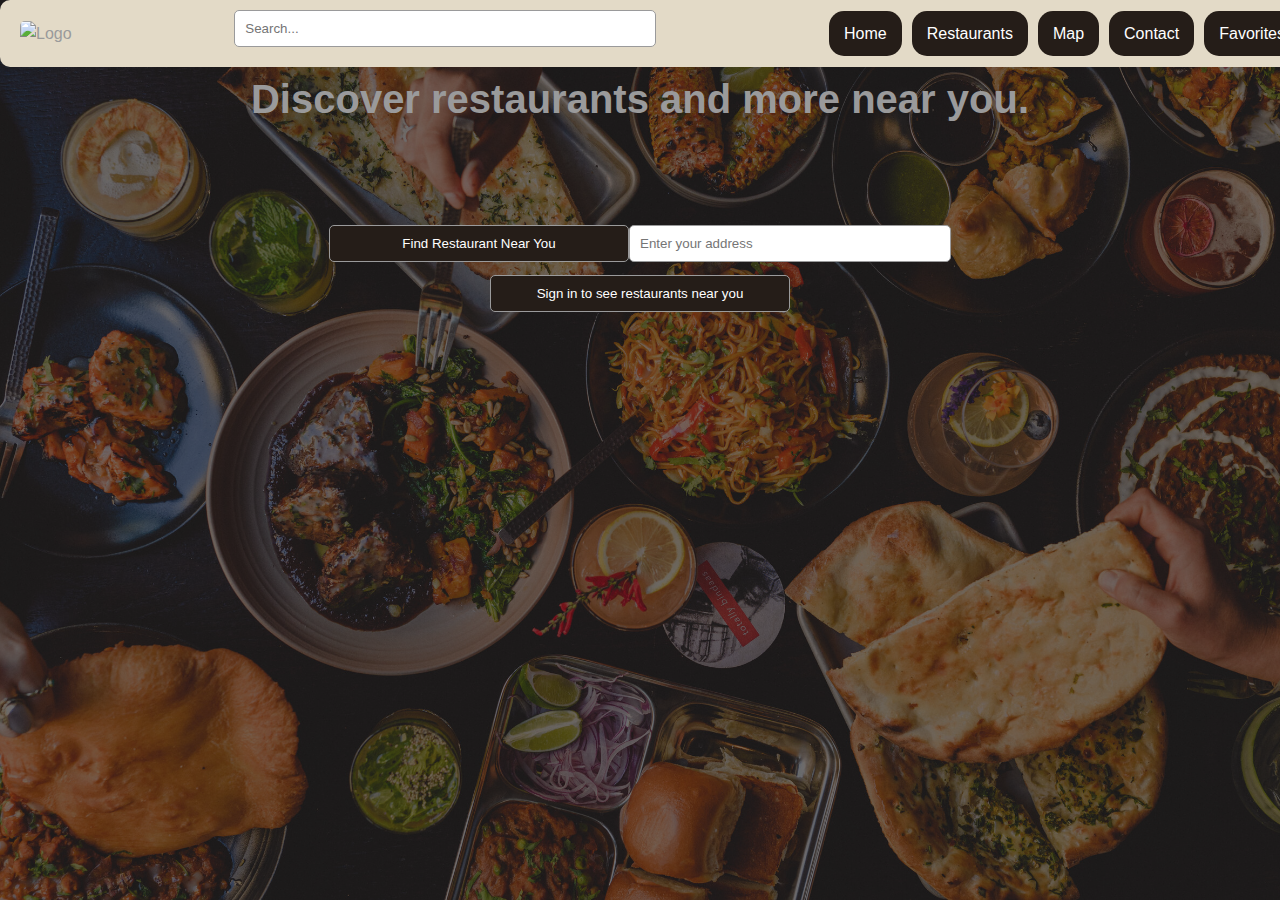
==== commit b6e29d8f: "fixed signup location" ====
--- a/index.html
+++ b/index.html
@@ -33,7 +33,9 @@
   <h1>Discover restaurants and more near you.</h1>
 
   <!-- Sign Up Button -->
-  <button id="signUpBtn">Sign in to see restaurants near you</button>
+  <div class="button-container">
+    <button id="signUpBtn">Sign in to see restaurants near you</button>
+</div>
     <!-- Modal -->
     <div class="modal" id="signUpModal">
       <div class="modal-content">
--- a/assets/css/style.css
+++ b/assets/css/style.css
@@ -67,6 +67,37 @@
     padding: 0;
     box-sizing: border-box;
     line-height: 1.6;
+}
+
+main h4 {
+    font-size: 25px;
+    margin-bottom: 2rem;
+    color: var(--gray);
+    text-align: center;
+    font-weight: bolder;
+    
+    /* Adding a glowing effect behind the text */
+    text-shadow: 
+        0 0 5px rgba(240, 232, 190, 0.5), /* yellow glow */
+        0 0 10px rgba(255, 255, 0, 0.5), /* yellow glow */
+        0 0 15px rgba(182, 182, 18, 0.5), /* yellow glow */
+        0 0 20px rgba(255, 255, 0, 0.5); /* yellow glow */
+
+    /* Adding a black outline to each letter */
+    -webkit-text-stroke: 1px black; /* width of outline and color */
+}
+
+/* Center the button within its container */
+.button-container {
+    display: flex;
+    justify-content: center;
+}
+
+#signUpBtn {
+    display: block;  /* Ensures the button takes up the full width of its container */
+    margin: 120px auto; /* Centers the button left to right and adds top margin */
+    text-align: center; /* Centers the text within the button */
+    padding-top: 10px; /* Adjust the top padding to control the distance from the top */
 }
 
 /* Header styles */
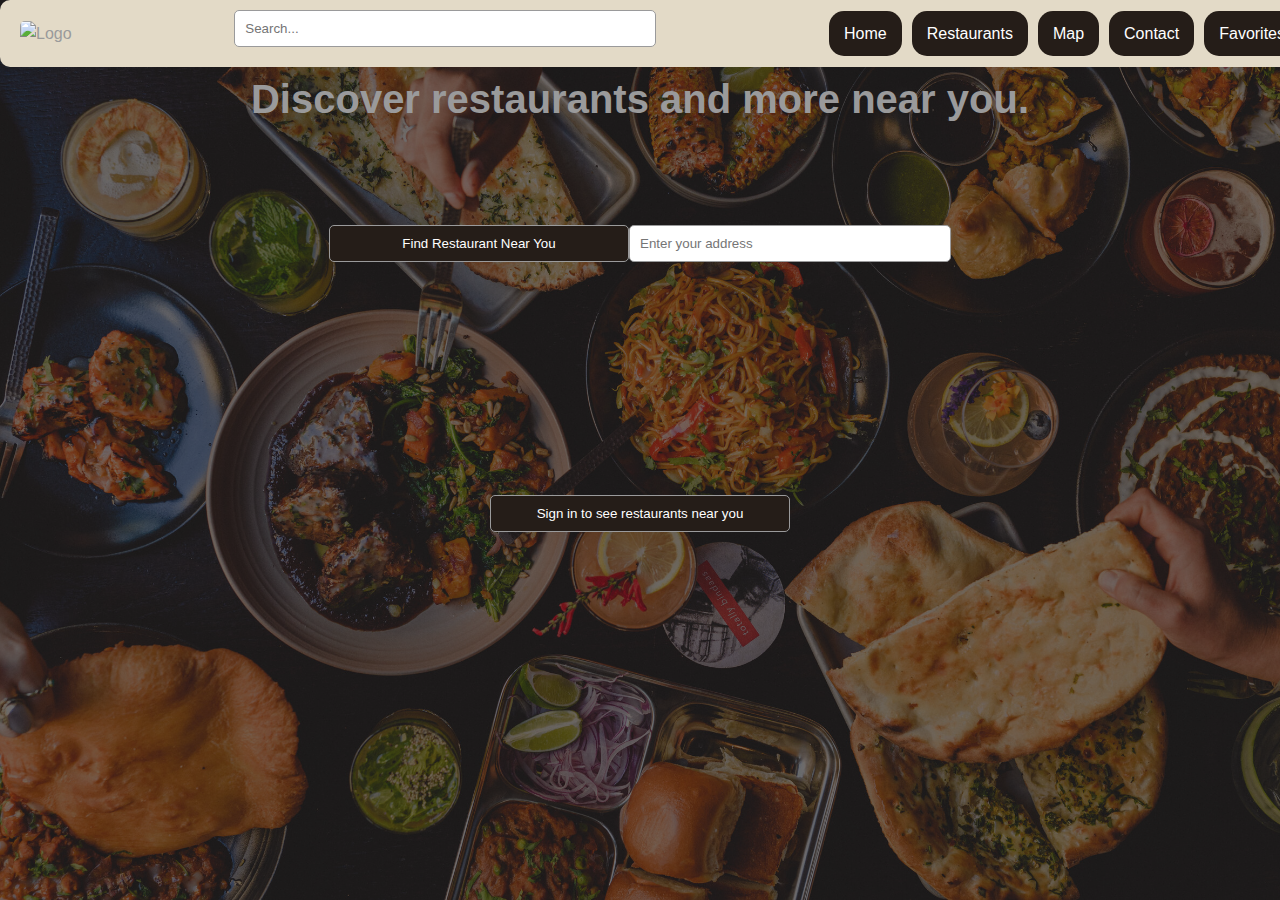
==== commit b1a4bc8d: "fixed signup location" ====
--- a/index.html
+++ b/index.html
@@ -33,7 +33,7 @@
   <h1>Discover restaurants and more near you.</h1>
 
   <!-- Sign Up Button -->
-  <div class="button-container">
+<div class="button-container">
     <button id="signUpBtn">Sign in to see restaurants near you</button>
 </div>
     <!-- Modal -->
--- a/assets/css/style.css
+++ b/assets/css/style.css
@@ -95,7 +95,7 @@
 
 #signUpBtn {
     display: block;  /* Ensures the button takes up the full width of its container */
-    margin: 120px auto; /* Centers the button left to right and adds top margin */
+    margin: 340px auto; /* Centers the button left to right and adds top margin */
     text-align: center; /* Centers the text within the button */
     padding-top: 10px; /* Adjust the top padding to control the distance from the top */
 }
